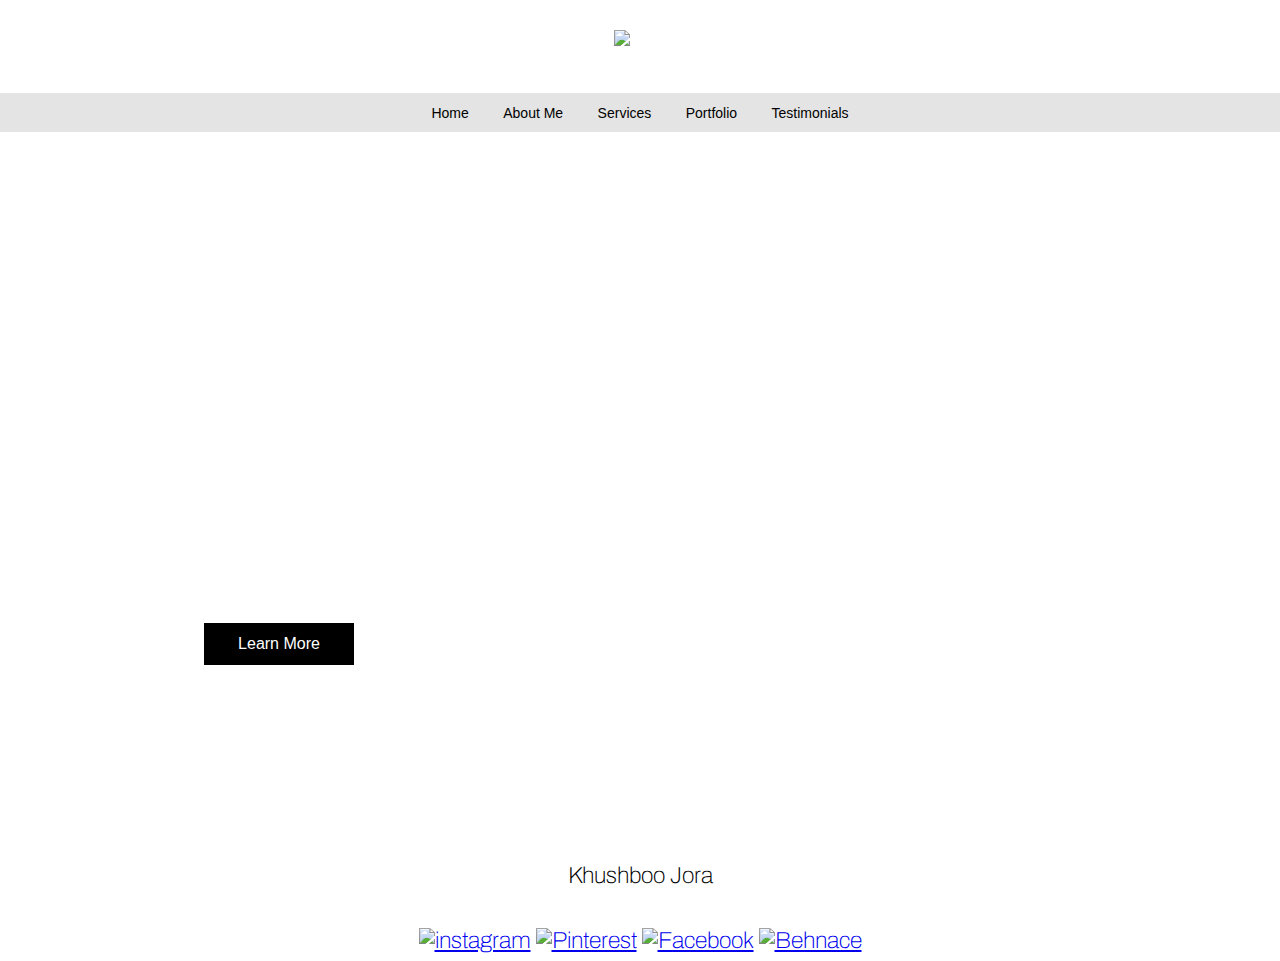
==== index.html @ b1fb3c5f "Add files via upload" ====
<!DOCTYPE html>
<html>
    <head>
        <title>Khushboo Jora</title>
        <link rel="stylesheet" href="style.css">
        <link rel="preconnect" href="https://fonts.gstatic.com">
        <link href="https://fonts.googleapis.com/css2?family=Archivo:wght@100&display=swap" rel="stylesheet">
        <meta name="viewport" content="width =device-width, initial-scale =1">
    </head>
    <body>
        <div id="banner">
            <img src="work/logos/watermark logo black.webp" class="logo">
            </div>
        </div>
        <div id="nav-bar">
            <ul>
                <li><a href="index.html">Home</a></li>
                <li><a href="#">About Me</a></li>
                <li><a href="#">Services</a></li>
                <li><a href="#">Portfolio</a></li>
                <li><a href="#">Testimonials</a></li>
            </ul>    
        </div>
        <div class="home">
            <p>EVERYTHING<br>YOU CAN IMAGINE<br>IS REAL</p>
            <br><br>
            <h2 id="p">subtitle</h2>
            <br><br>
            <div class="home-bttn">
                <a href="#"><span></span>Learn More</a>
            </div>
        </div>
        <div class="end">
            Khushboo Jora
            <div class="contacts">
                <a href="https://www.instagram.com/khushboojora/"><img src="work/logos/Instagram.webp" alt="instagram"></a>
                <a href="https://in.pinterest.com/khushboojora/_created/"><img src="work/logos/Pinterest.webp" alt="Pinterest"></a>
                <a href="https://www.facebook.com/khushboodesignandphotography/"><img src="work/logos/Facebook.webp" alt="Facebook"></a>
                <a href="https://www.behance.net/khushboojo6ef9?isa0=1"><img src="work/logos/behance.webp" alt="Behnace"></a>
            </div>
        </div>
    </body>
</html>
---- style.css ----
body{
    font-family: 'Open Sans', sans-serif;
}
*{
    margin: 0;
    padding: 0;
}    
#banner{
    background: white;
    background-size: cover;
    background-position: center;
    height: 93px;
    width: 100%;
}
.logo{
    position: absolute;
    top: 30px;
    left: 48%;
}
#nav-bar{
    background: rgb(228, 228, 228);
    background-size: cover;
    background-position: center;
    height: 39px;
    width: 100%;
    text-align: center;
}
li{
    text-align: center;
    padding: 15px;
    display: inline-flex;
    cursor: pointer;
}
li a{
    text-decoration: none;
    color: black;
    text-align: center;
    transform: translateY(-3px);
    font-size: 14px;
}
.home{
    background: url(work/logos/desktopscreen-01.png);
    width: auto;
    height: 690px;
    background-position: center;
    background-size: cover;
    position: relative;
    overflow: hidden;
    color: white;
}
.home p{
    font-size: 48px;
    padding-top: 166px;
    padding-left: 203px;
    font-family: 'Archivo', sans-serif;
}
h2{
    padding-left: 203px;
    color: white;
    font-family: 'Archivo', sans-serif;
    font-weight: lighter;
}
.end{
    width: 100%;
    height: 98px;
    text-align: center;
    font-size: 23px;
    font-weight: lighter;
    font-family: 'Archivo', sans-serif;
    padding-top: 41px;
}
.home-bttn{
    margin: 70px auto 0;
}
.home-bttn a{
    width: 150px;
    text-decoration: none;
    display: inline-block;
    margin: 0 10px;
    padding: 12px 0;
    color: white;
    background-color: black;
    border: 0.5px solid white;
    text-align: center;
    position: relative;
    z-index: 1;
    transition: color 0.5s;
    transform: translateX(193px);
}
.home-bttn a span{
    width: 0;
    height: 100%;
    position: absolute;
    top: 0;
    left: 0;
    background: white;
    z-index: -1;
    transition: 0.5s;
}
.home-bttn a:hover span{
    width: 100%;
}
.home-bttn a:hover{
    color: black;
}
.contacts{
    transform: translateY(40px);
    cursor: pointer;
}
@media screen and (max-width: 770px) {

}
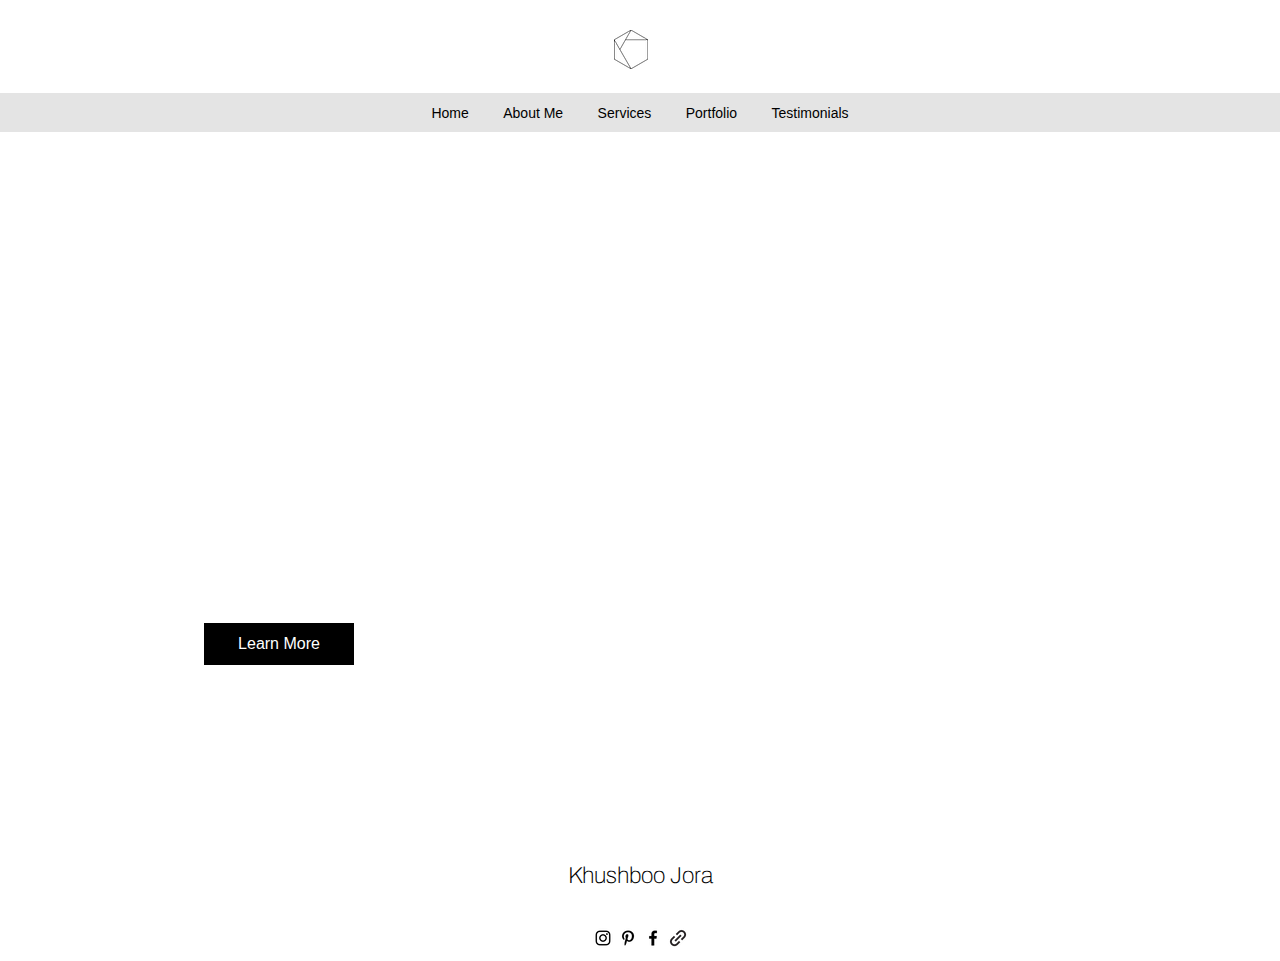
==== commit fd8fbecc: "Update index.html" ====
--- a/index.html
+++ b/index.html
@@ -9,7 +9,7 @@
     </head>
     <body>
         <div id="banner">
-            <img src="work/logos/watermark logo black.webp" class="logo">
+            <img src="logos/watermark logo black.webp" class="logo">
             </div>
         </div>
         <div id="nav-bar">
@@ -33,11 +33,11 @@
         <div class="end">
             Khushboo Jora
             <div class="contacts">
-                <a href="https://www.instagram.com/khushboojora/"><img src="work/logos/Instagram.webp" alt="instagram"></a>
-                <a href="https://in.pinterest.com/khushboojora/_created/"><img src="work/logos/Pinterest.webp" alt="Pinterest"></a>
-                <a href="https://www.facebook.com/khushboodesignandphotography/"><img src="work/logos/Facebook.webp" alt="Facebook"></a>
-                <a href="https://www.behance.net/khushboojo6ef9?isa0=1"><img src="work/logos/behance.webp" alt="Behnace"></a>
+                <a href="https://www.instagram.com/khushboojora/"><img src="logos/Instagram.webp" alt="instagram"></a>
+                <a href="https://in.pinterest.com/khushboojora/_created/"><img src="logos/Pinterest.webp" alt="Pinterest"></a>
+                <a href="https://www.facebook.com/khushboodesignandphotography/"><img src="logos/Facebook.webp" alt="Facebook"></a>
+                <a href="https://www.behance.net/khushboojo6ef9?isa0=1"><img src="logos/behance.webp" alt="Behnace"></a>
             </div>
         </div>
     </body>
-</html>+</html>
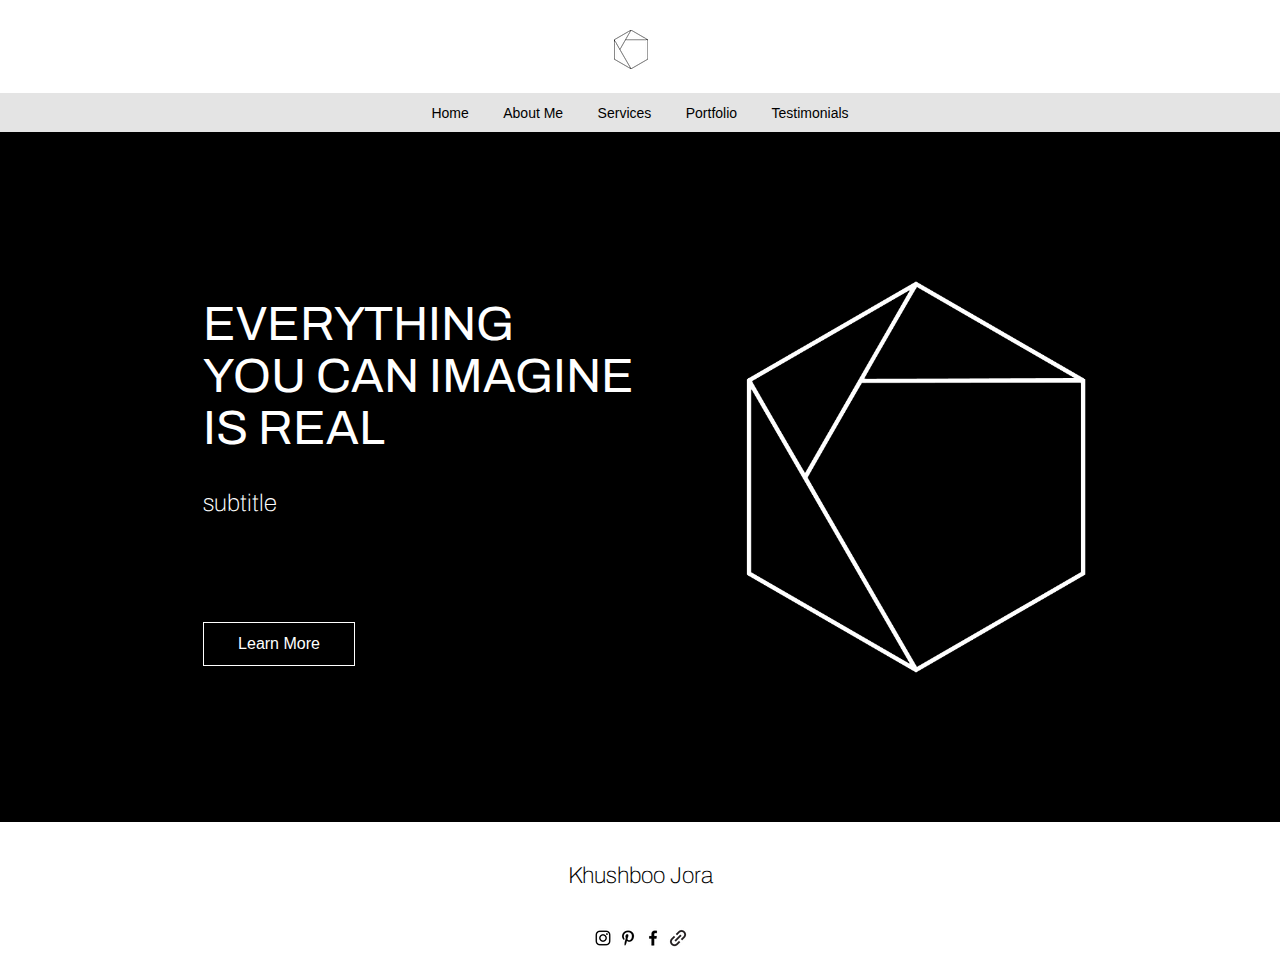
==== commit b9653ad9: "Add files via upload" ====
--- a/index.html
+++ b/index.html
@@ -9,7 +9,7 @@
     </head>
     <body>
         <div id="banner">
-            <img src="logos/watermark logo black.webp" class="logo">
+            <img src="work/logos/watermark logo black.webp" class="logo">
             </div>
         </div>
         <div id="nav-bar">
@@ -33,11 +33,11 @@
         <div class="end">
             Khushboo Jora
             <div class="contacts">
-                <a href="https://www.instagram.com/khushboojora/"><img src="logos/Instagram.webp" alt="instagram"></a>
-                <a href="https://in.pinterest.com/khushboojora/_created/"><img src="logos/Pinterest.webp" alt="Pinterest"></a>
-                <a href="https://www.facebook.com/khushboodesignandphotography/"><img src="logos/Facebook.webp" alt="Facebook"></a>
-                <a href="https://www.behance.net/khushboojo6ef9?isa0=1"><img src="logos/behance.webp" alt="Behnace"></a>
+                <a href="https://www.instagram.com/khushboojora/"><img src="work/logos/Instagram.webp" alt="instagram"></a>
+                <a href="https://in.pinterest.com/khushboojora/_created/"><img src="work/logos/Pinterest.webp" alt="Pinterest"></a>
+                <a href="https://www.facebook.com/khushboodesignandphotography/"><img src="work/logos/Facebook.webp" alt="Facebook"></a>
+                <a href="https://www.behance.net/khushboojo6ef9?isa0=1"><img src="work/logos/behance.webp" alt="Behnace"></a>
             </div>
         </div>
     </body>
-</html>
+</html>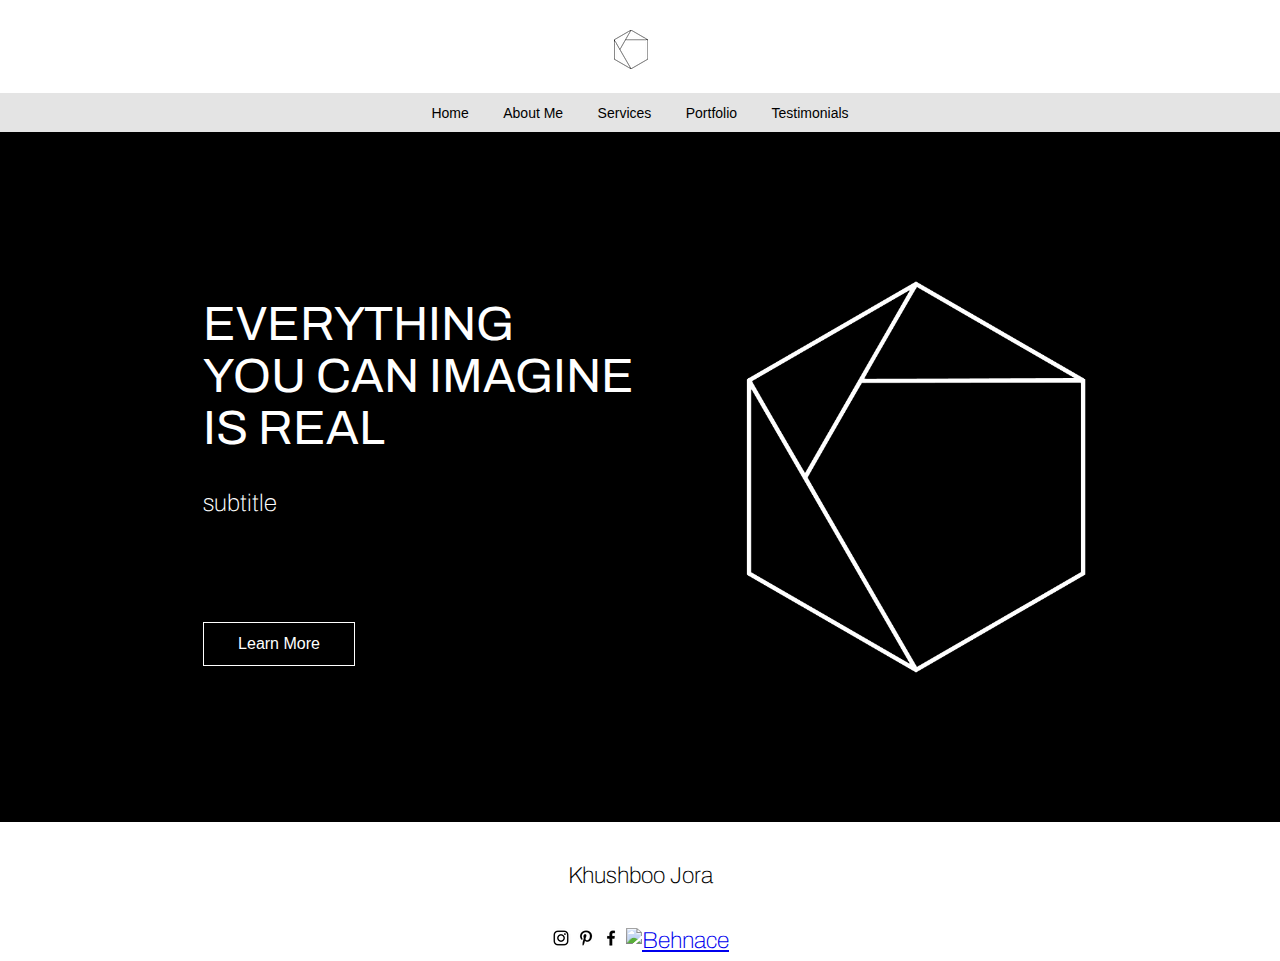
==== commit 0d340021: "Update index.html" ====
--- a/index.html
+++ b/index.html
@@ -36,8 +36,8 @@
                 <a href="https://www.instagram.com/khushboojora/"><img src="work/logos/Instagram.webp" alt="instagram"></a>
                 <a href="https://in.pinterest.com/khushboojora/_created/"><img src="work/logos/Pinterest.webp" alt="Pinterest"></a>
                 <a href="https://www.facebook.com/khushboodesignandphotography/"><img src="work/logos/Facebook.webp" alt="Facebook"></a>
-                <a href="https://www.behance.net/khushboojo6ef9?isa0=1"><img src="work/logos/behance.webp" alt="Behnace"></a>
+                <a href="https://www.behance.net/khushboojo6ef9?isa0=1"><img src="work/logos/Behance.png" alt="Behnace"></a>
             </div>
         </div>
     </body>
-</html>+</html>
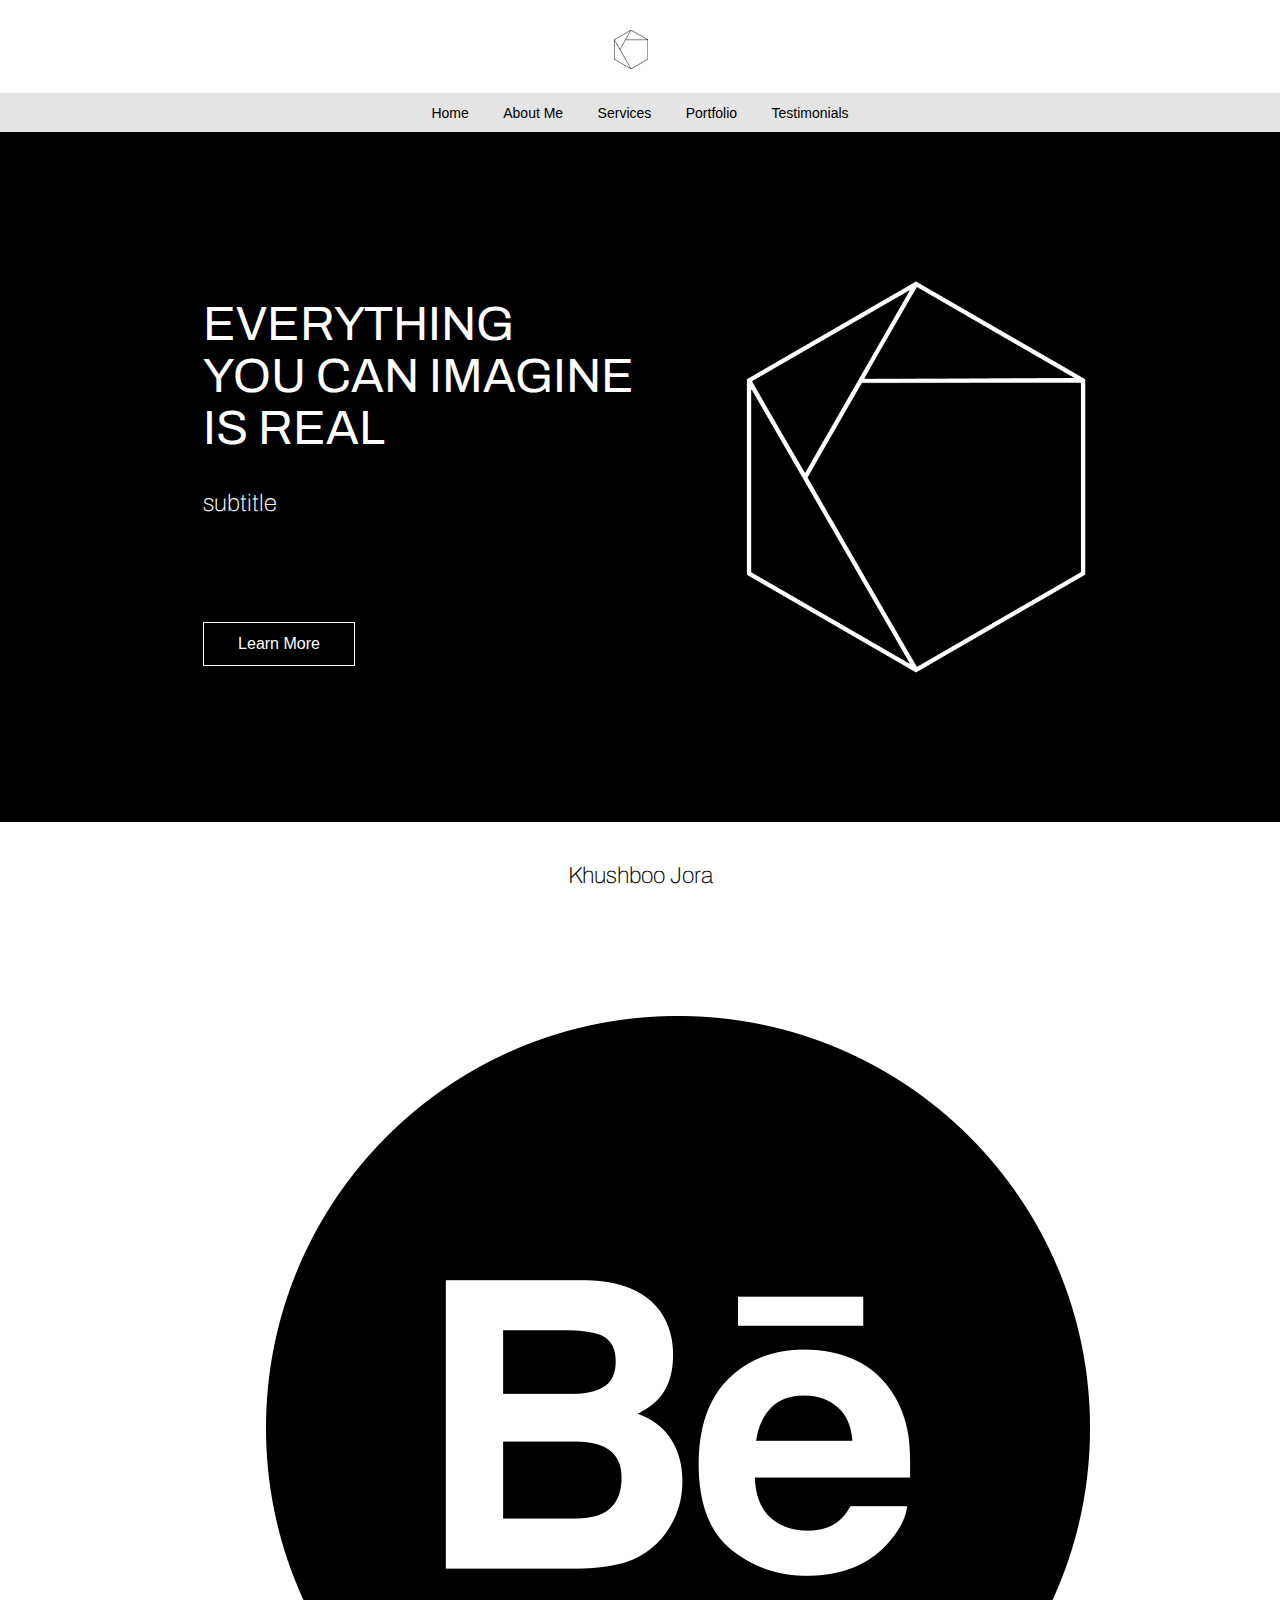
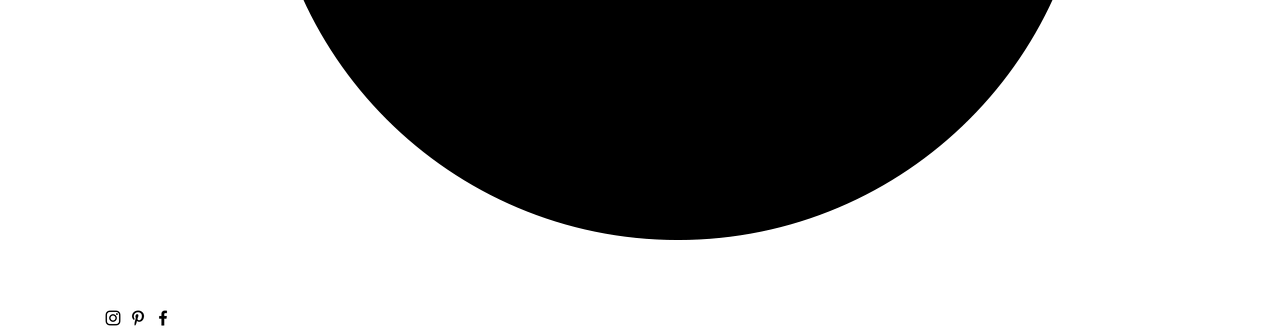
==== commit 55d5dc3f: "Add files via upload" ====
--- a/index.html
+++ b/index.html
@@ -40,4 +40,4 @@
             </div>
         </div>
     </body>
-</html>
+</html>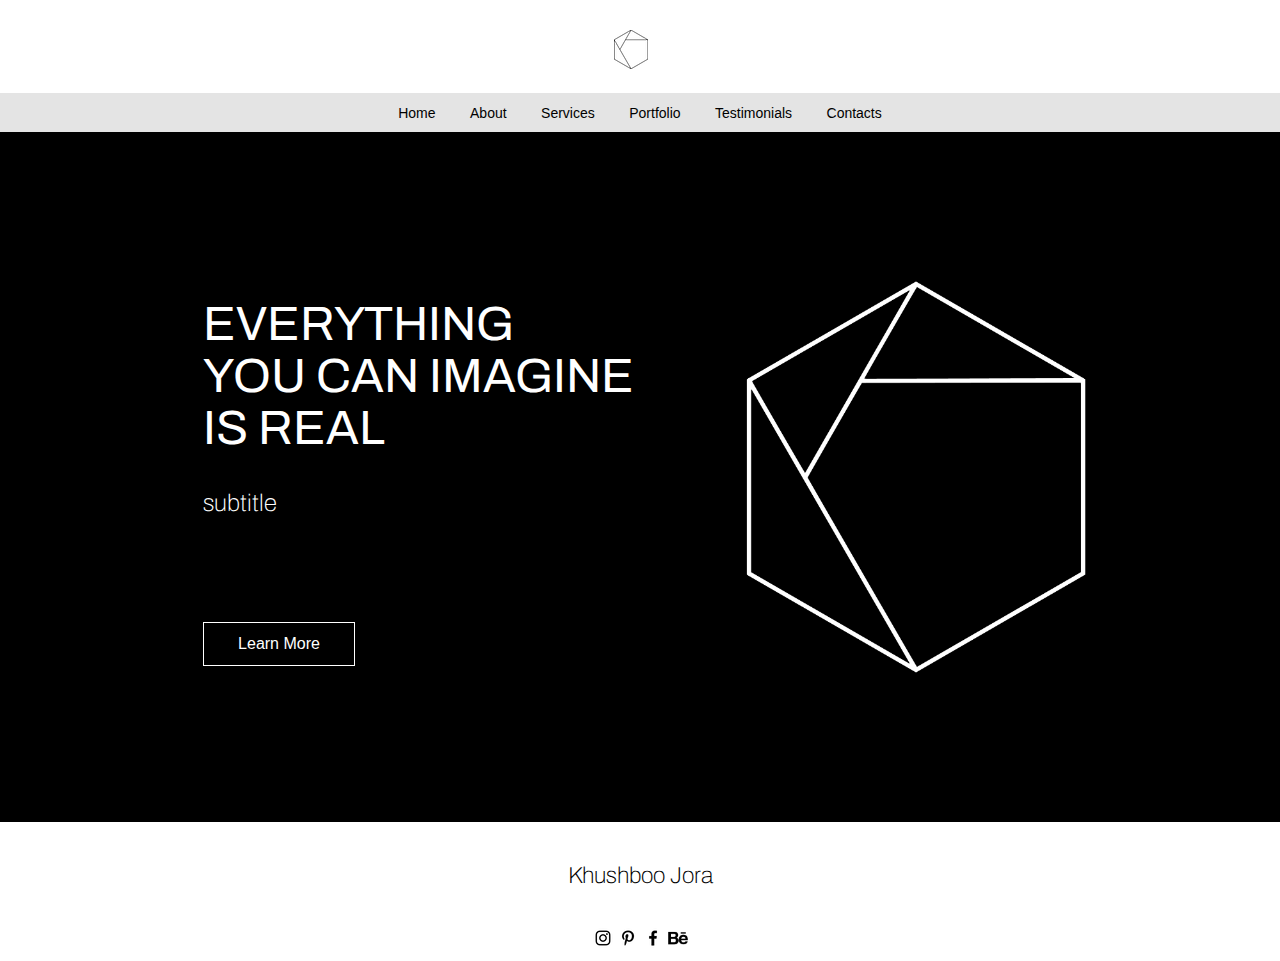
==== commit 947463dc: "Add files via upload" ====
--- a/index.html
+++ b/index.html
@@ -2,6 +2,7 @@
 <html>
     <head>
         <title>Khushboo Jora</title>
+        <link rel="shortcut icon" type="image/jpg" href="Work/logos/Logo_5-01.png"/>
         <link rel="stylesheet" href="style.css">
         <link rel="preconnect" href="https://fonts.gstatic.com">
         <link href="https://fonts.googleapis.com/css2?family=Archivo:wght@100&display=swap" rel="stylesheet">
@@ -15,10 +16,11 @@
         <div id="nav-bar">
             <ul>
                 <li><a href="index.html">Home</a></li>
-                <li><a href="#">About Me</a></li>
-                <li><a href="#">Services</a></li>
-                <li><a href="#">Portfolio</a></li>
-                <li><a href="#">Testimonials</a></li>
+                <li><a href="about.html">About</a></li>
+                <li><a href="services.html">Services</a></li>
+                <li><a href="portfolio.html">Portfolio</a></li>
+                <li><a href="testimonials.html">Testimonials</a></li>
+                <li><a href="contacts.html">Contacts</a></li>
             </ul>    
         </div>
         <div class="home">
@@ -36,7 +38,7 @@
                 <a href="https://www.instagram.com/khushboojora/"><img src="work/logos/Instagram.webp" alt="instagram"></a>
                 <a href="https://in.pinterest.com/khushboojora/_created/"><img src="work/logos/Pinterest.webp" alt="Pinterest"></a>
                 <a href="https://www.facebook.com/khushboodesignandphotography/"><img src="work/logos/Facebook.webp" alt="Facebook"></a>
-                <a href="https://www.behance.net/khushboojo6ef9?isa0=1"><img src="work/logos/Behance.png" alt="Behnace"></a>
+                <a href="https://www.behance.net/khushboojo6ef9?isa0=1"><img src="work/logos/Behance.png" alt="Behnace" class="behance"></a>
             </div>
         </div>
     </body>
--- a/style.css
+++ b/style.css
@@ -107,7 +107,104 @@
     transform: translateY(40px);
     cursor: pointer;
 }
+.behance{
+    width: 20px;
+    height: 20px;
+}
+
+.contact-box{
+    background: white;
+    display: flex;
+    font-family: 'Archivo', sans-serif;
+    font-weight: bold;
+}
+.contact-left{
+    flex-basis: 60%;
+    padding: 40px 60px;
+}
+.contact-right{
+    width: 40%;
+    padding: 40px;
+    background: black;
+    color: white;
+}
+.input-row{
+    display: flex;
+    justify-content: space-between;
+    margin-bottom: 20px;
+}
+.input-row .input-group{
+    flex-basis: 45%;
+}
+input{
+    width: 100%;
+    border: none;
+    border-bottom: 1px solid black;
+    outline: none;
+    padding-bottom: 10px;
+}
+textarea{
+    width: 100%;
+    border: 1px solid black;
+    outline: none;
+    padding: 10px;
+    box-sizing: border-box;
+}
+label{
+    margin-bottom: 6px;
+    display: block;
+}
+.home-bttn1{
+    margin: 70px auto 0;
+}
+.home-bttn1 a{
+    width: 150px;
+    text-decoration: none;
+    display: inline-block;
+    margin: 0 10px;
+    padding: 12px 0;
+    color: black;
+    background-color: white;
+    border: 0.5px solid black;
+    text-align: center;
+    position: relative;
+    z-index: 1;
+    transition: color 0.5s;
+    transform: translateX(-10px);
+    box-shadow: 0px 5px 15px 0px rgba( 28, 0, 181, 0.3);
+}
+.home-bttn1 a span{
+    width: 0;
+    height: 100%;
+    position: absolute;
+    top: 0;
+    left: 0;
+    background: black;
+    z-index: -1;
+    transition: 0.5s;
+}
+.home-bttn1 a:hover span{
+    width: 100%;
+}
+.home-bttn1 a:hover{
+    color: white;
+}
+.contact-left h3{
+    font-weight: 600;
+    margin-bottom: 30px;
+}
+.contact-right h3{
+    color: white;
+    font-weight: 600;
+    margin-bottom: 30px;
+}
+tr td:first-child{
+    padding-right: 20px;
+}
+tr td{
+    padding-top: 20px;
+}
 @media screen and (max-width: 770px) {
+    
+}
 
-}
-
